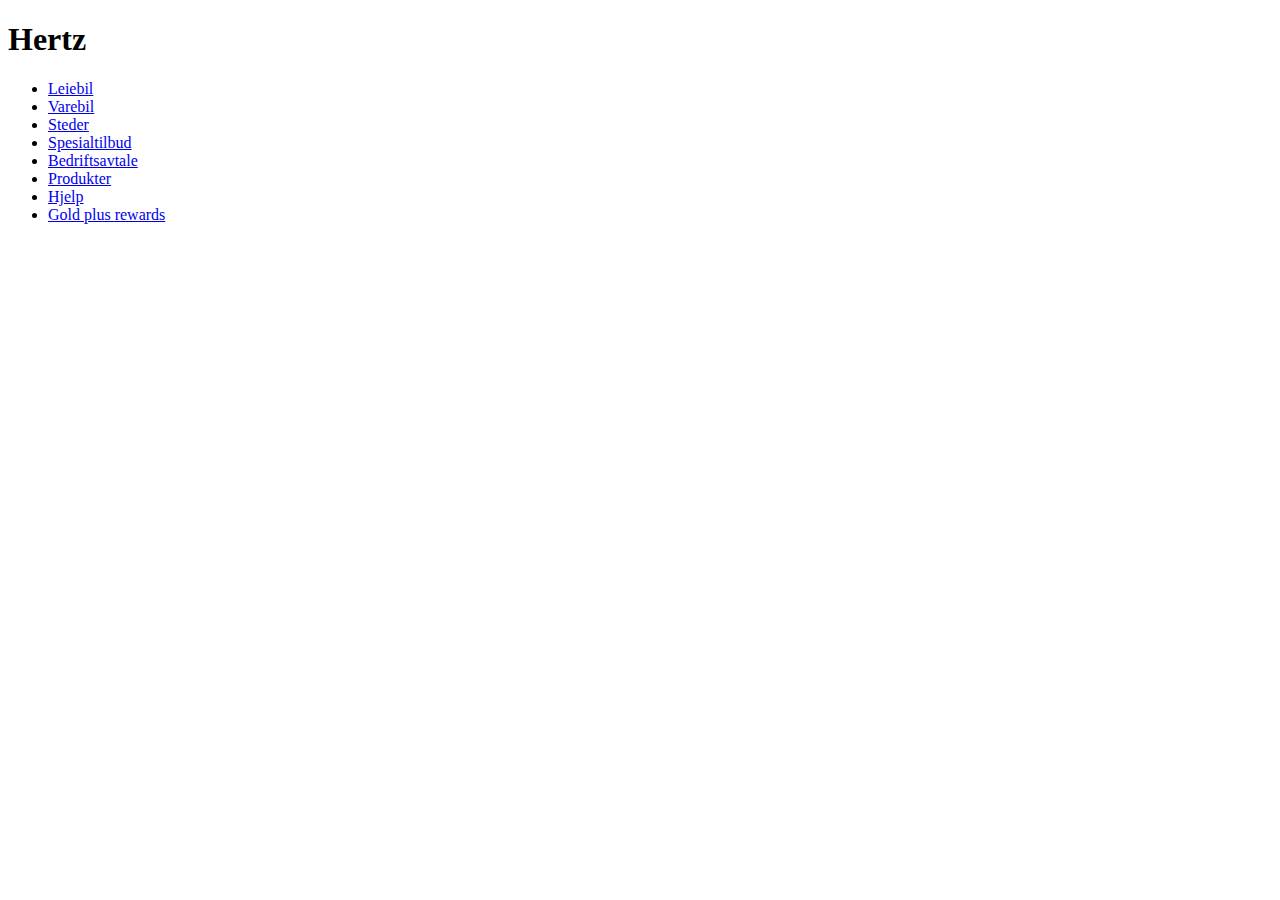
==== WebContent/index.html @ 775b5d7b "First commit" ====
<!DOCTYPE html>

<html>
<head>
    <link href="homepage.css" rel="stylesheet" type="text/css" />
    <meta charset="UTF-8">
    <title> Hertz </title>
</head>
    
    <h1> Hertz</h1>
    <div class = dropdown>
    <ul>
        <li><a href = #leiebil> Leiebil</a></li>
        
        <li><a href= #varebil>Varebil</a></li>
        <li><a href= #steder>Steder</a></li>
        <li><a href=#spesialtilbud>Spesialtilbud</a></li>
        <li><a href=#bedriftsavtale>Bedriftsavtale</a></li>
        <li><a href=#produkter>Produkter</a></li>
        <li><a href=#hjelo>Hjelp</a></li>
        <li><a href =#gold_plus>Gold plus rewards</a></li>
    </ul>
    </div>
<body>
    
</body>
</html>
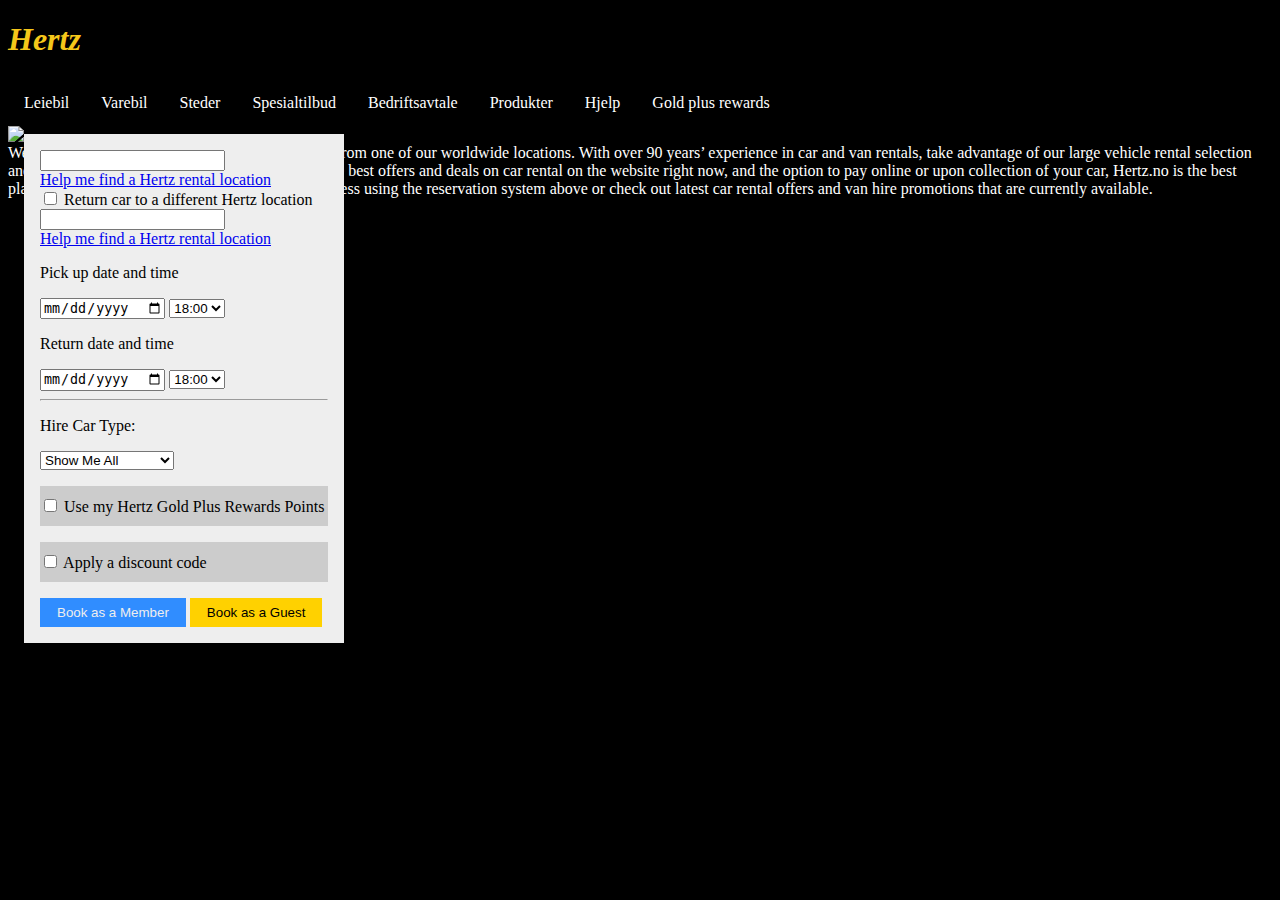
==== commit a6e9dec0: "Mange endringer er sikkert ikke helt i stil med universalt design, men er ett forsøk i alle fall" ====
--- a/WebContent/index.html
+++ b/WebContent/index.html
@@ -1,27 +1,180 @@
 <!DOCTYPE html>
 
 <html>
+
 <head>
     <link href="homepage.css" rel="stylesheet" type="text/css" />
-    <meta charset="UTF-8">
     <title> Hertz </title>
 </head>
-    
-    <h1> Hertz</h1>
-    <div class = dropdown>
-    <ul>
-        <li><a href = #leiebil> Leiebil</a></li>
-        
-        <li><a href= #varebil>Varebil</a></li>
-        <li><a href= #steder>Steder</a></li>
-        <li><a href=#spesialtilbud>Spesialtilbud</a></li>
-        <li><a href=#bedriftsavtale>Bedriftsavtale</a></li>
-        <li><a href=#produkter>Produkter</a></li>
-        <li><a href=#hjelo>Hjelp</a></li>
-        <li><a href =#gold_plus>Gold plus rewards</a></li>
-    </ul>
+
+<body>
+    <div class=logo_color>
+        <h1> Hertz</h1>
     </div>
-<body>
-    
+
+    <div class="dropdown">
+        <nav>
+            <ul>
+                <li><a href=#leiebil> Leiebil</a></li>
+                <li><a href=#varebil>Varebil</a></li>
+                <li><a href=#steder>Steder</a></li>
+                <li><a href=#spesialtilbud>Spesialtilbud</a></li>
+                <li><a href=#bedriftsavtale>Bedriftsavtale</a></li>
+                <li><a href=#produkter>Produkter</a></li>
+                <li><a href=#hjelo>Hjelp</a></li>
+                <li><a href=#gold_plus>Gold plus rewards</a></li>
+            </ul>
+        </nav>
+    </div>
+
+
+    <section id="main_content">
+        <img src="bilder/940x762-salg-norge-2020-eng.jpg" alt="bakgrunnsbilde" class="responsive">
+        <div class="rent_form">
+            <form>
+                <input type="text" name="location"><br>
+                <a href="#find">Help me find a Hertz rental location</a><br>
+                <input type="checkbox" name="return">
+                <label for="return">Return car to a different Hertz location</label><br>
+                <input type="text" name="return_location"><br>
+                <a href="#find">Help me find a Hertz rental location</a><br>
+                <p> Pick up date and time </p>
+                <input type="date">
+                <select name="pickupTime">
+                    <option value="00:00">00:00</option>
+                    <option value="00:30">00:30</option>
+                    <option value="01:00">01:00</option>
+                    <option value="01:30">01:30</option>
+                    <option value="02:00">02:00</option>
+                    <option value="02:30">02:30</option>
+                    <option value="03:00">03:00</option>
+                    <option value="03:30">03:30</option>
+                    <option value="04:00">04:00</option>
+                    <option value="04:30">04:30</option>
+                    <option value="05:00">05:00</option>
+                    <option value="05:30">05:30</option>
+                    <option value="06:00">06:00</option>
+                    <option value="06:30">06:30</option>
+                    <option value="07:00">07:00</option>
+                    <option value="07:30">07:30</option>
+                    <option value="08:00">08:00</option>
+                    <option value="08:30">08:30</option>
+                    <option value="09:00">09:00</option>
+                    <option value="09:30">09:30</option>
+                    <option value="10:00">10:00</option>
+                    <option value="10:30">10:30</option>
+                    <option value="11:00">11:00</option>
+                    <option value="11:30">11:30</option>
+                    <option value="12:00">12:00</option>
+                    <option value="12:30">12:30</option>
+                    <option value="13:00">13:00</option>
+                    <option value="13:30">13:30</option>
+                    <option value="14:00">14:00</option>
+                    <option value="14:30">14:30</option>
+                    <option value="15:00">15:00</option>
+                    <option value="15:30">15:30</option>
+                    <option value="16:00">16:00</option>
+                    <option value="16:30">16:30</option>
+                    <option value="17:00">17:00</option>
+                    <option value="17:30">17:30</option>
+                    <option selected="selected" value="18:00">18:00</option>
+                    <option value="18:30">18:30</option>
+                    <option value="19:00">19:00</option>
+                    <option value="19:30">19:30</option>
+                    <option value="20:00">20:00</option>
+                    <option value="20:30">20:30</option>
+                    <option value="21:00">21:00</option>
+                    <option value="21:30">21:30</option>
+                    <option value="22:00">22:00</option>
+                    <option value="22:30">22:30</option>
+                    <option value="23:00">23:00</option>
+                    <option value="23:30">23:30</option>
+                </select><br>
+                <p> Return date and time</p>
+                <input type="date">
+                <select name="dropOff">
+                    <option value="00:00">00:00</option>
+                    <option value="00:30">00:30</option>
+                    <option value="01:00">01:00</option>
+                    <option value="01:30">01:30</option>
+                    <option value="02:00">02:00</option>
+                    <option value="02:30">02:30</option>
+                    <option value="03:00">03:00</option>
+                    <option value="03:30">03:30</option>
+                    <option value="04:00">04:00</option>
+                    <option value="04:30">04:30</option>
+                    <option value="05:00">05:00</option>
+                    <option value="05:30">05:30</option>
+                    <option value="06:00">06:00</option>
+                    <option value="06:30">06:30</option>
+                    <option value="07:00">07:00</option>
+                    <option value="07:30">07:30</option>
+                    <option value="08:00">08:00</option>
+                    <option value="08:30">08:30</option>
+                    <option value="09:00">09:00</option>
+                    <option value="09:30">09:30</option>
+                    <option value="10:00">10:00</option>
+                    <option value="10:30">10:30</option>
+                    <option value="11:00">11:00</option>
+                    <option value="11:30">11:30</option>
+                    <option value="12:00">12:00</option>
+                    <option value="12:30">12:30</option>
+                    <option value="13:00">13:00</option>
+                    <option value="13:30">13:30</option>
+                    <option value="14:00">14:00</option>
+                    <option value="14:30">14:30</option>
+                    <option value="15:00">15:00</option>
+                    <option value="15:30">15:30</option>
+                    <option value="16:00">16:00</option>
+                    <option value="16:30">16:30</option>
+                    <option value="17:00">17:00</option>
+                    <option value="17:30">17:30</option>
+                    <option selected="selected" value="18:00">18:00</option>
+                    <option value="18:30">18:30</option>
+                    <option value="19:00">19:00</option>
+                    <option value="19:30">19:30</option>
+                    <option value="20:00">20:00</option>
+                    <option value="20:30">20:30</option>
+                    <option value="21:00">21:00</option>
+                    <option value="21:30">21:30</option>
+                    <option value="22:00">22:00</option>
+                    <option value="22:30">22:30</option>
+                    <option value="23:00">23:00</option>
+                    <option value="23:30">23:30</option>
+                </select>
+                <hr class=rounded>
+                <p> Hire Car Type:</p>
+                <select id="car-type" name="selectedCarType">
+					<option value="ACAR" selected="selected"> Show Me All</option>
+                    <option value="ACGO"></option>
+					<option value="AAUT">Automatic	</option>
+                    <option value="AEAM"> Dream Collection</option>
+                    <option value="AFMY"> Family Collection</option>
+                    <option value="AFUN">Fun Collection</option>
+                    <option value="AHPC"> Prestige Collection</option>
+                    <option value="AGRN"> Green Collection </option>
+                    <option value="ASUV"> SUVs </option>
+		        </select><br>
+                <p class="grey_box"><input type="checkbox" name="gold_plus"> Use my Hertz Gold Plus Rewards Points</p>
+                <p class="grey_box"><input type="checkbox" name="account_code"> Apply a discount code </p>
+                
+                <button type="button" class="primary">Book as a Member</button>
+                <button type="button" class="secondary"> Book as a Guest</button>
+                
+                
+            </form>
+
+        </div>
+    </section>
+
+
+
+    <div class=footer_text>
+        <footer>
+            Welcome to Hertz Car Hire. Rent a car online now from one of our worldwide locations. With over 90 years’ experience in car and van rentals, take advantage of our large vehicle rental selection and make your booking online instantly. With all the best offers and deals on car rental on the website right now, and the option to pay online or upon collection of your car, Hertz.no is the best place to book your car hire. Start your booking process using the reservation system above or check out latest car rental offers and van hire promotions that are currently available.
+        </footer>
+    </div>
+
 </body>
+
 </html>--- a/WebContent/homepage.css
+++ b/WebContent/homepage.css
@@ -0,0 +1,135 @@
+@charset "UTF-8";
+.frontpage{
+    background-color : black;
+    
+}
+
+.nav-dropdown {
+  position: relative;
+  display: inline-block;
+  
+}
+
+.nav-dropdown-content {
+  display: none;
+  position: absolute;
+  background-color: #f9f9f9;
+  min-width: 160px;
+  box-shadow: 0px 8px 16px 0px rgb(245, 199, 25);
+  padding: 12px 16px;
+  z-index: 1;
+}
+
+.nav-dropdown:hover .nav-dropdown-content {
+  display: block;
+  background-color: #f5c71a;
+}
+
+.logo_color {
+    font-style : italic;
+    font-weight : thick;
+    color : #f5c71a;
+}
+
+body{
+    background-color : black;
+}
+
+nav ul{
+ font-variant-caps : normal;
+  list-style-type: none;
+  margin: 0;
+  padding: 0;
+  overflow: hidden;
+  background-color: black;
+}
+
+nav li{
+     float: left;
+}
+
+nav li a {
+  display: block;
+  color: white;
+  text-align: center;
+  padding: 14px 16px;
+  text-decoration: none;
+}
+nav li a:hover {
+  background-color: #f5c71a;
+  color : black;
+}
+.footer_text{
+    color:white;
+}
+
+#main_content{
+    position: relative;  
+}
+
+.responsive{
+    width : 100%;
+    height : auto;
+}
+.rent_form{
+  padding : 1rem;
+  position: absolute;
+  background-color: #eee;
+  top: 8px;
+  left: 16px;
+}
+
+.section-dropdown {
+  position: relative;
+  display: inline-block;
+}
+
+.section-dropdown-content {
+  display: none;
+  position: absolute;
+  text-align: center;
+  background-color: #f9f9f9;
+  min-width: 80px;
+  box-shadow: 0px 8px 16px 0px rgba(0,0,0,0.2);
+  padding: 5px 3px;
+  z-index: 1;
+}
+
+.section-dropdown:hover .section-dropdown-content {
+  display: block;
+  background-color: #eee;
+  
+}
+
+button{
+    border-radius: 0px;
+    padding : 5px 15px;
+}
+
+button.primary:hover{
+    background-color: #eee;
+    border: 2px solid #308dff;
+    color : #308dff;
+}
+
+button.secondary:hover {
+    background-color: #222;
+    border: 2px solid #ffd100;
+    color : #ffd100;
+}
+
+button.primary {
+    color : #eee;
+    background-color: #308dff;
+    border: 2px solid #308dff;
+}
+button.secondary {
+    background-color: #ffd100;
+    color: #000;
+    border: 2px solid #ffd100;
+}
+
+.grey_box{
+    background-color: #ccc;
+    padding : 10px 4px 10px 0px;
+}
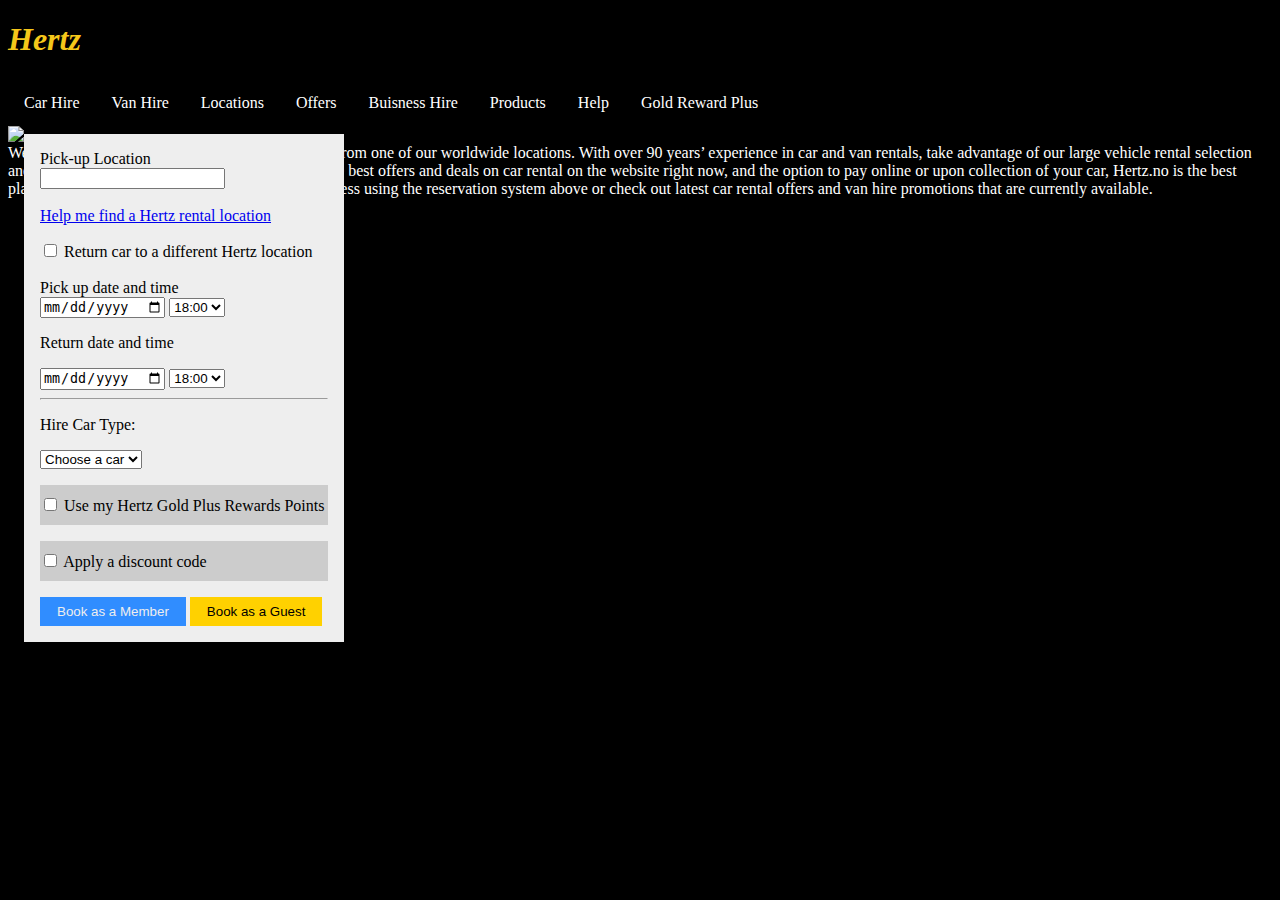
==== commit a60c16d4: "Oppdatert litt meir i indexen" ====
--- a/WebContent/index.html
+++ b/WebContent/index.html
@@ -3,6 +3,7 @@
 <html>
 
 <head>
+    <meta charset="UTF-8">
     <link href="homepage.css" rel="stylesheet" type="text/css" />
     <title> Hertz </title>
 </head>
@@ -15,159 +16,168 @@
     <div class="dropdown">
         <nav>
             <ul>
-                <li><a href=#leiebil> Leiebil</a></li>
-                <li><a href=#varebil>Varebil</a></li>
-                <li><a href=#steder>Steder</a></li>
-                <li><a href=#spesialtilbud>Spesialtilbud</a></li>
-                <li><a href=#bedriftsavtale>Bedriftsavtale</a></li>
-                <li><a href=#produkter>Produkter</a></li>
-                <li><a href=#hjelo>Hjelp</a></li>
-                <li><a href=#gold_plus>Gold plus rewards</a></li>
+                <li><a href=#leiebil> <label>Car Hire</label></a></li>
+                <li><a href=#varebil><label>Van Hire</label></a></li>
+                <li><a href=#steder><label>Locations</label></a></li>
+                <li><a href=#spesialtilbud><label>Offers</label></a></li>
+                <li><a href=#bedriftsavtale><label>Buisness Hire</label></a></li>
+                <li><a href=#produkter><label>Products</label></a></li>
+                <li><a href=#hjelo><label>Help</label></a></li>
+                <li><a href=#gold_plus><label>Gold Reward Plus</label></a></li>
             </ul>
         </nav>
     </div>
 
+<section id="main_content">
+    <img src="bilder/940x762-salg-norge-2020-eng.jpg" alt="bakgrunnsbilde" class="responsive">
+    <div class="rent_form">
+        <form>
+            
+            <label for="pick_up_location">Pick-up Location</label>
+            <br>
+            <input type="text" name="pick_up_location" id="pick_up_location">
+            <br><br>
+    
+            <a href="#find">Help me find a Hertz rental location</a>
+            <p>
+            <input type="checkbox" name="return_box" id="return_box">
+            <label for="return_box">Return car to a different Hertz location</label>
+            <br><br>
+          
+           
+            <label for="dateAndTimeToPickUp">Pick up date and time </label>
+            <br>
+            <input type="date" name="dateAndTimeToPickUp" id="dateAndTimeToPickUp">
+           
+            <select name="pickUpTime" id="pickUpTime">
+                <label for="pickUpTime">Clock to pick up</label>
+                <option value="00:00">00:00</option>
+                <option value="00:30">00:30</option>
+                <option value="01:00">01:00</option>
+                <option value="01:30">01:30</option>
+                <option value="02:00">02:00</option>
+                <option value="02:30">02:30</option>
+                <option value="03:00">03:00</option>
+                <option value="03:30">03:30</option>
+                <option value="04:00">04:00</option>
+                <option value="04:30">04:30</option>
+                <option value="05:00">05:00</option>
+                <option value="05:30">05:30</option>
+                <option value="06:00">06:00</option>
+                <option value="06:30">06:30</option>
+                <option value="07:00">07:00</option>
+                <option value="07:30">07:30</option>
+                <option value="08:00">08:00</option>
+                <option value="08:30">08:30</option>
+                <option value="09:00">09:00</option>
+                <option value="09:30">09:30</option>
+                <option value="10:00">10:00</option>
+                <option value="10:30">10:30</option>
+                <option value="11:00">11:00</option>
+                <option value="11:30">11:30</option>
+                <option value="12:00">12:00</option>
+                <option value="12:30">12:30</option>
+                <option value="13:00">13:00</option>
+                <option value="13:30">13:30</option>
+                <option value="14:00">14:00</option>
+                <option value="14:30">14:30</option>
+                <option value="15:00">15:00</option>
+                <option value="15:30">15:30</option>
+                <option value="16:00">16:00</option>
+                <option value="16:30">16:30</option>
+                <option value="17:00">17:00</option>
+                <option value="17:30">17:30</option>
+                <option selected="selected" value="18:00">18:00</option>
+                <option value="18:30">18:30</option>
+                <option value="19:00">19:00</option>
+                <option value="19:30">19:30</option>
+                <option value="20:00">20:00</option>
+                <option value="20:30">20:30</option>
+                <option value="21:00">21:00</option>
+                <option value="21:30">21:30</option>
+                <option value="22:00">22:00</option>
+                <option value="22:30">22:30</option>
+                <option value="23:00">23:00</option>
+                <option value="23:30">23:30</option>
+            </select>
+            <br>
+            <p> Return date and time</p>
+            <input type="date">
+            <select name="dropOff" id="dropOff">
+                <label for="dropOff">Clock to drop off</label>
+                <option value="00:00">00:00</option>
+                <option value="00:30">00:30</option>
+                <option value="01:00">01:00</option>
+                <option value="01:30">01:30</option>
+                <option value="02:00">02:00</option>
+                <option value="02:30">02:30</option>
+                <option value="03:00">03:00</option>
+                <option value="03:30">03:30</option>
+                <option value="04:00">04:00</option>
+                <option value="04:30">04:30</option>
+                <option value="05:00">05:00</option>
+                <option value="05:30">05:30</option>
+                <option value="06:00">06:00</option>
+                <option value="06:30">06:30</option>
+                <option value="07:00">07:00</option>
+                <option value="07:30">07:30</option>
+                <option value="08:00">08:00</option>
+                <option value="08:30">08:30</option>
+                <option value="09:00">09:00</option>
+                <option value="09:30">09:30</option>
+                <option value="10:00">10:00</option>
+                <option value="10:30">10:30</option>
+                <option value="11:00">11:00</option>
+                <option value="11:30">11:30</option>
+                <option value="12:00">12:00</option>
+                <option value="12:30">12:30</option>
+                <option value="13:00">13:00</option>
+                <option value="13:30">13:30</option>
+                <option value="14:00">14:00</option>
+                <option value="14:30">14:30</option>
+                <option value="15:00">15:00</option>
+                <option value="15:30">15:30</option>
+                <option value="16:00">16:00</option>
+                <option value="16:30">16:30</option>
+                <option value="17:00">17:00</option>
+                <option value="17:30">17:30</option>
+                <option selected="selected" value="18:00">18:00</option>
+                <option value="18:30">18:30</option>
+                <option value="19:00">19:00</option>
+                <option value="19:30">19:30</option>
+                <option value="20:00">20:00</option>
+                <option value="20:30">20:30</option>
+                <option value="21:00">21:00</option>
+                <option value="21:30">21:30</option>
+                <option value="22:00">22:00</option>
+                <option value="22:30">22:30</option>
+                <option value="23:00">23:00</option>
+                <option value="23:30">23:30</option>
+            </select>
+            <hr class=rounded>
+            <p> <label for="car-type">Hire Car Type:</label></p>
+            <select id="car-type" name="selectedCarType">
+                
+                <option value="0" selected="selected"> Choose a car</option>
+                <option value="A">Class A</option>
+                <option value="B">Class B </option>
+                <option value="C">Class C</option>
+                <option value="D">Class D</option>
+                <option value="E">Class E</option>
+            </select><br>
+            <p class="grey_box"><input type="checkbox" name="gold_plus" id="gold_plus">
+                <label for="gold_plus"> Use my Hertz Gold Plus Rewards Points</label>
+            </p>
+            <p class="grey_box"><input type="checkbox" name="account_code" id="account_code">
+                <label for="account_code"> Apply a discount code</label>
+            </p>
 
-    <section id="main_content">
-        <img src="bilder/940x762-salg-norge-2020-eng.jpg" alt="bakgrunnsbilde" class="responsive">
-        <div class="rent_form">
-            <form>
-                <input type="text" name="location"><br>
-                <a href="#find">Help me find a Hertz rental location</a><br>
-                <input type="checkbox" name="return">
-                <label for="return">Return car to a different Hertz location</label><br>
-                <input type="text" name="return_location"><br>
-                <a href="#find">Help me find a Hertz rental location</a><br>
-                <p> Pick up date and time </p>
-                <input type="date">
-                <select name="pickupTime">
-                    <option value="00:00">00:00</option>
-                    <option value="00:30">00:30</option>
-                    <option value="01:00">01:00</option>
-                    <option value="01:30">01:30</option>
-                    <option value="02:00">02:00</option>
-                    <option value="02:30">02:30</option>
-                    <option value="03:00">03:00</option>
-                    <option value="03:30">03:30</option>
-                    <option value="04:00">04:00</option>
-                    <option value="04:30">04:30</option>
-                    <option value="05:00">05:00</option>
-                    <option value="05:30">05:30</option>
-                    <option value="06:00">06:00</option>
-                    <option value="06:30">06:30</option>
-                    <option value="07:00">07:00</option>
-                    <option value="07:30">07:30</option>
-                    <option value="08:00">08:00</option>
-                    <option value="08:30">08:30</option>
-                    <option value="09:00">09:00</option>
-                    <option value="09:30">09:30</option>
-                    <option value="10:00">10:00</option>
-                    <option value="10:30">10:30</option>
-                    <option value="11:00">11:00</option>
-                    <option value="11:30">11:30</option>
-                    <option value="12:00">12:00</option>
-                    <option value="12:30">12:30</option>
-                    <option value="13:00">13:00</option>
-                    <option value="13:30">13:30</option>
-                    <option value="14:00">14:00</option>
-                    <option value="14:30">14:30</option>
-                    <option value="15:00">15:00</option>
-                    <option value="15:30">15:30</option>
-                    <option value="16:00">16:00</option>
-                    <option value="16:30">16:30</option>
-                    <option value="17:00">17:00</option>
-                    <option value="17:30">17:30</option>
-                    <option selected="selected" value="18:00">18:00</option>
-                    <option value="18:30">18:30</option>
-                    <option value="19:00">19:00</option>
-                    <option value="19:30">19:30</option>
-                    <option value="20:00">20:00</option>
-                    <option value="20:30">20:30</option>
-                    <option value="21:00">21:00</option>
-                    <option value="21:30">21:30</option>
-                    <option value="22:00">22:00</option>
-                    <option value="22:30">22:30</option>
-                    <option value="23:00">23:00</option>
-                    <option value="23:30">23:30</option>
-                </select><br>
-                <p> Return date and time</p>
-                <input type="date">
-                <select name="dropOff">
-                    <option value="00:00">00:00</option>
-                    <option value="00:30">00:30</option>
-                    <option value="01:00">01:00</option>
-                    <option value="01:30">01:30</option>
-                    <option value="02:00">02:00</option>
-                    <option value="02:30">02:30</option>
-                    <option value="03:00">03:00</option>
-                    <option value="03:30">03:30</option>
-                    <option value="04:00">04:00</option>
-                    <option value="04:30">04:30</option>
-                    <option value="05:00">05:00</option>
-                    <option value="05:30">05:30</option>
-                    <option value="06:00">06:00</option>
-                    <option value="06:30">06:30</option>
-                    <option value="07:00">07:00</option>
-                    <option value="07:30">07:30</option>
-                    <option value="08:00">08:00</option>
-                    <option value="08:30">08:30</option>
-                    <option value="09:00">09:00</option>
-                    <option value="09:30">09:30</option>
-                    <option value="10:00">10:00</option>
-                    <option value="10:30">10:30</option>
-                    <option value="11:00">11:00</option>
-                    <option value="11:30">11:30</option>
-                    <option value="12:00">12:00</option>
-                    <option value="12:30">12:30</option>
-                    <option value="13:00">13:00</option>
-                    <option value="13:30">13:30</option>
-                    <option value="14:00">14:00</option>
-                    <option value="14:30">14:30</option>
-                    <option value="15:00">15:00</option>
-                    <option value="15:30">15:30</option>
-                    <option value="16:00">16:00</option>
-                    <option value="16:30">16:30</option>
-                    <option value="17:00">17:00</option>
-                    <option value="17:30">17:30</option>
-                    <option selected="selected" value="18:00">18:00</option>
-                    <option value="18:30">18:30</option>
-                    <option value="19:00">19:00</option>
-                    <option value="19:30">19:30</option>
-                    <option value="20:00">20:00</option>
-                    <option value="20:30">20:30</option>
-                    <option value="21:00">21:00</option>
-                    <option value="21:30">21:30</option>
-                    <option value="22:00">22:00</option>
-                    <option value="22:30">22:30</option>
-                    <option value="23:00">23:00</option>
-                    <option value="23:30">23:30</option>
-                </select>
-                <hr class=rounded>
-                <p> Hire Car Type:</p>
-                <select id="car-type" name="selectedCarType">
-					<option value="ACAR" selected="selected"> Show Me All</option>
-                    <option value="ACGO"></option>
-					<option value="AAUT">Automatic	</option>
-                    <option value="AEAM"> Dream Collection</option>
-                    <option value="AFMY"> Family Collection</option>
-                    <option value="AFUN">Fun Collection</option>
-                    <option value="AHPC"> Prestige Collection</option>
-                    <option value="AGRN"> Green Collection </option>
-                    <option value="ASUV"> SUVs </option>
-		        </select><br>
-                <p class="grey_box"><input type="checkbox" name="gold_plus"> Use my Hertz Gold Plus Rewards Points</p>
-                <p class="grey_box"><input type="checkbox" name="account_code"> Apply a discount code </p>
-                
-                <button type="button" class="primary">Book as a Member</button>
-                <button type="button" class="secondary"> Book as a Guest</button>
-                
-                
-            </form>
+            <button type="button" class="primary">Book as a Member</button>
+            <button type="button" class="secondary"> Book as a Guest</button>
 
+        </form>
         </div>
     </section>
-
-
 
     <div class=footer_text>
         <footer>
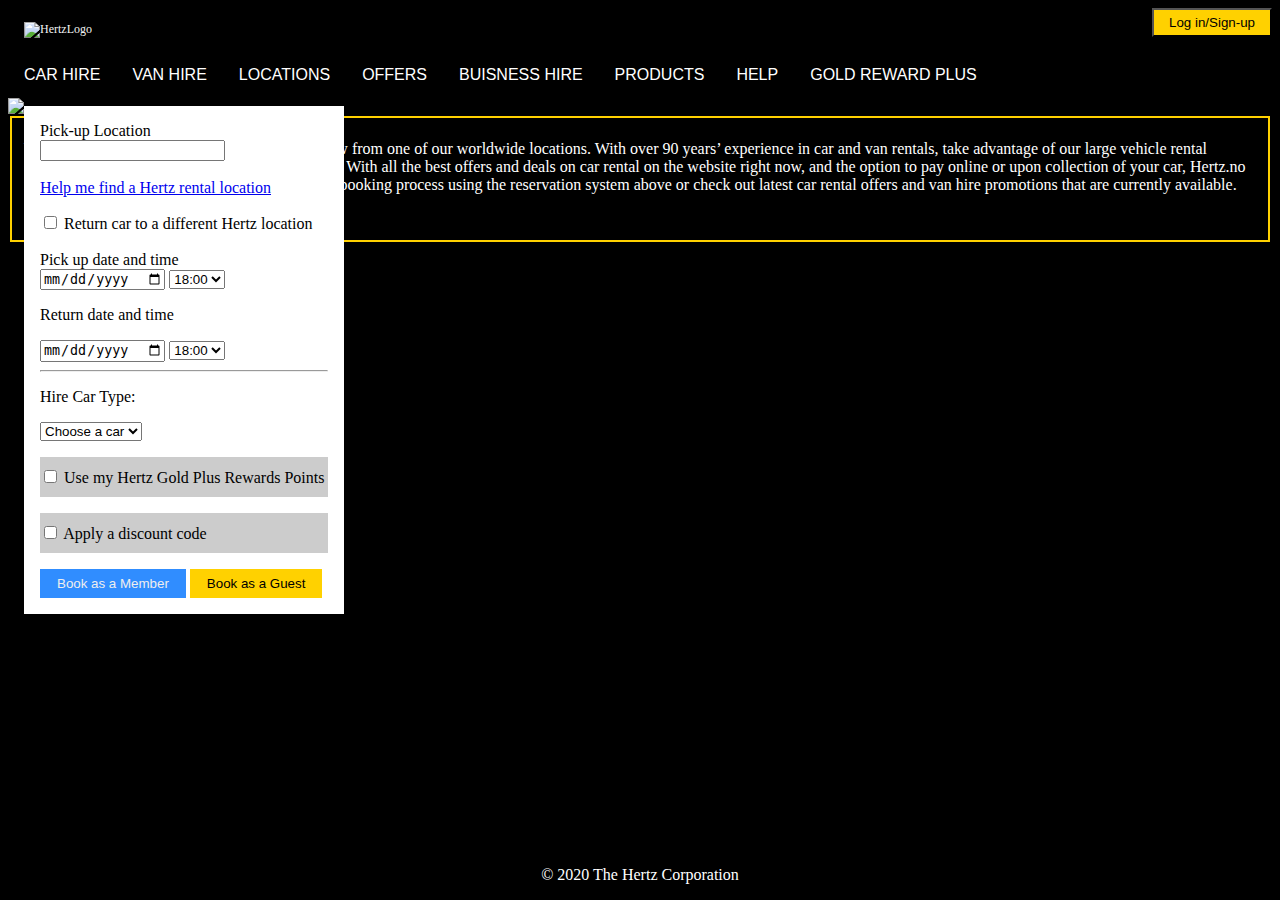
==== commit 93200479: "litt fargeendringer på box" ====
--- a/WebContent/index.html
+++ b/WebContent/index.html
@@ -9,181 +9,190 @@
 </head>
 
 <body>
-    <div class=logo_color>
-        <h1> Hertz</h1>
+
+    <div class="headernav">
+        <a href="index.html" class="logo"><img src="https://images.hertz.com/rac/misc/refresh09/logo_hertz_app.png" alt="HertzLogo"> </a>
+        <button type="button" class="log_in"> Log in/Sign-up</button>
     </div>
 
     <div class="dropdown">
         <nav>
             <ul>
                 <li><a href=#leiebil> <label>Car Hire</label></a></li>
-                <li><a href=#varebil><label>Van Hire</label></a></li>
-                <li><a href=#steder><label>Locations</label></a></li>
-                <li><a href=#spesialtilbud><label>Offers</label></a></li>
-                <li><a href=#bedriftsavtale><label>Buisness Hire</label></a></li>
-                <li><a href=#produkter><label>Products</label></a></li>
-                <li><a href=#hjelo><label>Help</label></a></li>
-                <li><a href=#gold_plus><label>Gold Reward Plus</label></a></li>
+                <li><a href="infopage.html"><label>Van Hire</label></a></li>
+                <li><a href="infopage.html"><label>Locations</label></a></li>
+                <li><a href="infopage.html"><label>Offers</label></a></li>
+                <li><a href="infopage.html"><label>Buisness Hire</label></a></li>
+                <li><a href="infopage.html"><label>Products</label></a></li>
+                <li><a href="infopage.html"><label>Help</label></a></li>
+                <li><a href="infopage.html"><label>Gold Reward Plus</label></a></li>
             </ul>
         </nav>
     </div>
 
-<section id="main_content">
-    <img src="bilder/940x762-salg-norge-2020-eng.jpg" alt="bakgrunnsbilde" class="responsive">
-    <div class="rent_form">
-        <form>
-            
-            <label for="pick_up_location">Pick-up Location</label>
-            <br>
-            <input type="text" name="pick_up_location" id="pick_up_location">
-            <br><br>
-    
-            <a href="#find">Help me find a Hertz rental location</a>
+    <section id="main_content">
+        <img src="bilder/940x762-salg-norge-2020-eng.jpg" alt="backgroundpicture" class="responsive">
+        <div class="rent_form">
+            <form>
+
+                <label for="pick_up_location">Pick-up Location</label>
+                <br>
+                <input type="text" name="pick_up_location" id="pick_up_location">
+                <br><br>
+
+                <a href="#find">Help me find a Hertz rental location</a>
+                <p>
+                    <input type="checkbox" name="return_box" id="return_box">
+                    <label for="return_box">Return car to a different Hertz location</label>
+                    <br><br>
+
+
+                    <label for="dateAndTimeToPickUp">Pick up date and time </label>
+                    <br>
+                    <input type="date" name="dateAndTimeToPickUp" id="dateAndTimeToPickUp">
+                    <select name="pickUpTime" id="pickUpTime">
+                        <label for="pickUpTime">Clock to pick up</label>
+                        <option value="00:00">00:00</option>
+                        <option value="00:30">00:30</option>
+                        <option value="01:00">01:00</option>
+                        <option value="01:30">01:30</option>
+                        <option value="02:00">02:00</option>
+                        <option value="02:30">02:30</option>
+                        <option value="03:00">03:00</option>
+                        <option value="03:30">03:30</option>
+                        <option value="04:00">04:00</option>
+                        <option value="04:30">04:30</option>
+                        <option value="05:00">05:00</option>
+                        <option value="05:30">05:30</option>
+                        <option value="06:00">06:00</option>
+                        <option value="06:30">06:30</option>
+                        <option value="07:00">07:00</option>
+                        <option value="07:30">07:30</option>
+                        <option value="08:00">08:00</option>
+                        <option value="08:30">08:30</option>
+                        <option value="09:00">09:00</option>
+                        <option value="09:30">09:30</option>
+                        <option value="10:00">10:00</option>
+                        <option value="10:30">10:30</option>
+                        <option value="11:00">11:00</option>
+                        <option value="11:30">11:30</option>
+                        <option value="12:00">12:00</option>
+                        <option value="12:30">12:30</option>
+                        <option value="13:00">13:00</option>
+                        <option value="13:30">13:30</option>
+                        <option value="14:00">14:00</option>
+                        <option value="14:30">14:30</option>
+                        <option value="15:00">15:00</option>
+                        <option value="15:30">15:30</option>
+                        <option value="16:00">16:00</option>
+                        <option value="16:30">16:30</option>
+                        <option value="17:00">17:00</option>
+                        <option value="17:30">17:30</option>
+                        <option selected="selected" value="18:00">18:00</option>
+                        <option value="18:30">18:30</option>
+                        <option value="19:00">19:00</option>
+                        <option value="19:30">19:30</option>
+                        <option value="20:00">20:00</option>
+                        <option value="20:30">20:30</option>
+                        <option value="21:00">21:00</option>
+                        <option value="21:30">21:30</option>
+                        <option value="22:00">22:00</option>
+                        <option value="22:30">22:30</option>
+                        <option value="23:00">23:00</option>
+                        <option value="23:30">23:30</option>
+                    </select>
+                    <br>
+
+                <p> Return date and time</p>
+                <input type="date">
+                <select name="dropOff" id="dropOff">
+                    <label for="dropOff">Clock to drop off</label>
+                    <option value="00:00">00:00</option>
+                    <option value="00:30">00:30</option>
+                    <option value="01:00">01:00</option>
+                    <option value="01:30">01:30</option>
+                    <option value="02:00">02:00</option>
+                    <option value="02:30">02:30</option>
+                    <option value="03:00">03:00</option>
+                    <option value="03:30">03:30</option>
+                    <option value="04:00">04:00</option>
+                    <option value="04:30">04:30</option>
+                    <option value="05:00">05:00</option>
+                    <option value="05:30">05:30</option>
+                    <option value="06:00">06:00</option>
+                    <option value="06:30">06:30</option>
+                    <option value="07:00">07:00</option>
+                    <option value="07:30">07:30</option>
+                    <option value="08:00">08:00</option>
+                    <option value="08:30">08:30</option>
+                    <option value="09:00">09:00</option>
+                    <option value="09:30">09:30</option>
+                    <option value="10:00">10:00</option>
+                    <option value="10:30">10:30</option>
+                    <option value="11:00">11:00</option>
+                    <option value="11:30">11:30</option>
+                    <option value="12:00">12:00</option>
+                    <option value="12:30">12:30</option>
+                    <option value="13:00">13:00</option>
+                    <option value="13:30">13:30</option>
+                    <option value="14:00">14:00</option>
+                    <option value="14:30">14:30</option>
+                    <option value="15:00">15:00</option>
+                    <option value="15:30">15:30</option>
+                    <option value="16:00">16:00</option>
+                    <option value="16:30">16:30</option>
+                    <option value="17:00">17:00</option>
+                    <option value="17:30">17:30</option>
+                    <option selected="selected" value="18:00">18:00</option>
+                    <option value="18:30">18:30</option>
+                    <option value="19:00">19:00</option>
+                    <option value="19:30">19:30</option>
+                    <option value="20:00">20:00</option>
+                    <option value="20:30">20:30</option>
+                    <option value="21:00">21:00</option>
+                    <option value="21:30">21:30</option>
+                    <option value="22:00">22:00</option>
+                    <option value="22:30">22:30</option>
+                    <option value="23:00">23:00</option>
+                    <option value="23:30">23:30</option>
+                </select>
+                <hr class=rounded>
+                <p> <label for="car-type">Hire Car Type:</label></p>
+                <select id="car-type" name="selectedCarType">
+
+                    <option value="0" selected="selected"> Choose a car</option>
+                    <option value="A">Class A</option>
+                    <option value="B">Class B </option>
+                    <option value="C">Class C</option>
+                    <option value="D">Class D</option>
+                    <option value="E">Class E</option>
+                </select><br>
+                <p class="grey_box"><input type="checkbox" name="gold_plus" id="gold_plus">
+                    <label for="gold_plus"> Use my Hertz Gold Plus Rewards Points</label>
+                </p>
+                <p class="grey_box"><input type="checkbox" name="account_code" id="account_code">
+                    <label for="account_code"> Apply a discount code</label>
+                </p>
+
+                <button type="button" class="primary">Book as a Member</button>
+                <button type="button" class="secondary"> Book as a Guest</button>
+
+            </form>
+        </div>
+    </section>
+    <fieldset class="fieldset">
+
+        <aside>
             <p>
-            <input type="checkbox" name="return_box" id="return_box">
-            <label for="return_box">Return car to a different Hertz location</label>
-            <br><br>
-          
-           
-            <label for="dateAndTimeToPickUp">Pick up date and time </label>
-            <br>
-            <input type="date" name="dateAndTimeToPickUp" id="dateAndTimeToPickUp">
-           
-            <select name="pickUpTime" id="pickUpTime">
-                <label for="pickUpTime">Clock to pick up</label>
-                <option value="00:00">00:00</option>
-                <option value="00:30">00:30</option>
-                <option value="01:00">01:00</option>
-                <option value="01:30">01:30</option>
-                <option value="02:00">02:00</option>
-                <option value="02:30">02:30</option>
-                <option value="03:00">03:00</option>
-                <option value="03:30">03:30</option>
-                <option value="04:00">04:00</option>
-                <option value="04:30">04:30</option>
-                <option value="05:00">05:00</option>
-                <option value="05:30">05:30</option>
-                <option value="06:00">06:00</option>
-                <option value="06:30">06:30</option>
-                <option value="07:00">07:00</option>
-                <option value="07:30">07:30</option>
-                <option value="08:00">08:00</option>
-                <option value="08:30">08:30</option>
-                <option value="09:00">09:00</option>
-                <option value="09:30">09:30</option>
-                <option value="10:00">10:00</option>
-                <option value="10:30">10:30</option>
-                <option value="11:00">11:00</option>
-                <option value="11:30">11:30</option>
-                <option value="12:00">12:00</option>
-                <option value="12:30">12:30</option>
-                <option value="13:00">13:00</option>
-                <option value="13:30">13:30</option>
-                <option value="14:00">14:00</option>
-                <option value="14:30">14:30</option>
-                <option value="15:00">15:00</option>
-                <option value="15:30">15:30</option>
-                <option value="16:00">16:00</option>
-                <option value="16:30">16:30</option>
-                <option value="17:00">17:00</option>
-                <option value="17:30">17:30</option>
-                <option selected="selected" value="18:00">18:00</option>
-                <option value="18:30">18:30</option>
-                <option value="19:00">19:00</option>
-                <option value="19:30">19:30</option>
-                <option value="20:00">20:00</option>
-                <option value="20:30">20:30</option>
-                <option value="21:00">21:00</option>
-                <option value="21:30">21:30</option>
-                <option value="22:00">22:00</option>
-                <option value="22:30">22:30</option>
-                <option value="23:00">23:00</option>
-                <option value="23:30">23:30</option>
-            </select>
-            <br>
-            <p> Return date and time</p>
-            <input type="date">
-            <select name="dropOff" id="dropOff">
-                <label for="dropOff">Clock to drop off</label>
-                <option value="00:00">00:00</option>
-                <option value="00:30">00:30</option>
-                <option value="01:00">01:00</option>
-                <option value="01:30">01:30</option>
-                <option value="02:00">02:00</option>
-                <option value="02:30">02:30</option>
-                <option value="03:00">03:00</option>
-                <option value="03:30">03:30</option>
-                <option value="04:00">04:00</option>
-                <option value="04:30">04:30</option>
-                <option value="05:00">05:00</option>
-                <option value="05:30">05:30</option>
-                <option value="06:00">06:00</option>
-                <option value="06:30">06:30</option>
-                <option value="07:00">07:00</option>
-                <option value="07:30">07:30</option>
-                <option value="08:00">08:00</option>
-                <option value="08:30">08:30</option>
-                <option value="09:00">09:00</option>
-                <option value="09:30">09:30</option>
-                <option value="10:00">10:00</option>
-                <option value="10:30">10:30</option>
-                <option value="11:00">11:00</option>
-                <option value="11:30">11:30</option>
-                <option value="12:00">12:00</option>
-                <option value="12:30">12:30</option>
-                <option value="13:00">13:00</option>
-                <option value="13:30">13:30</option>
-                <option value="14:00">14:00</option>
-                <option value="14:30">14:30</option>
-                <option value="15:00">15:00</option>
-                <option value="15:30">15:30</option>
-                <option value="16:00">16:00</option>
-                <option value="16:30">16:30</option>
-                <option value="17:00">17:00</option>
-                <option value="17:30">17:30</option>
-                <option selected="selected" value="18:00">18:00</option>
-                <option value="18:30">18:30</option>
-                <option value="19:00">19:00</option>
-                <option value="19:30">19:30</option>
-                <option value="20:00">20:00</option>
-                <option value="20:30">20:30</option>
-                <option value="21:00">21:00</option>
-                <option value="21:30">21:30</option>
-                <option value="22:00">22:00</option>
-                <option value="22:30">22:30</option>
-                <option value="23:00">23:00</option>
-                <option value="23:30">23:30</option>
-            </select>
-            <hr class=rounded>
-            <p> <label for="car-type">Hire Car Type:</label></p>
-            <select id="car-type" name="selectedCarType">
-                
-                <option value="0" selected="selected"> Choose a car</option>
-                <option value="A">Class A</option>
-                <option value="B">Class B </option>
-                <option value="C">Class C</option>
-                <option value="D">Class D</option>
-                <option value="E">Class E</option>
-            </select><br>
-            <p class="grey_box"><input type="checkbox" name="gold_plus" id="gold_plus">
-                <label for="gold_plus"> Use my Hertz Gold Plus Rewards Points</label>
-            </p>
-            <p class="grey_box"><input type="checkbox" name="account_code" id="account_code">
-                <label for="account_code"> Apply a discount code</label>
+                Welcome to Hertz Car Hire. Rent a car online now from one of our worldwide locations. With over 90 years’ experience in car and van rentals, take advantage of our large vehicle rental selection and make your booking online instantly. With all the best offers and deals on car rental on the website right now, and the option to pay online or upon collection of your car, Hertz.no is the best place to book your car hire. Start your booking process using the reservation system above or check out latest car rental offers and van hire promotions that are currently available.
             </p>
 
-            <button type="button" class="primary">Book as a Member</button>
-            <button type="button" class="secondary"> Book as a Guest</button>
+        </aside>
+    </fieldset>
 
-        </form>
-        </div>
-    </section>
-
-    <div class=footer_text>
-        <footer>
-            Welcome to Hertz Car Hire. Rent a car online now from one of our worldwide locations. With over 90 years’ experience in car and van rentals, take advantage of our large vehicle rental selection and make your booking online instantly. With all the best offers and deals on car rental on the website right now, and the option to pay online or upon collection of your car, Hertz.no is the best place to book your car hire. Start your booking process using the reservation system above or check out latest car rental offers and van hire promotions that are currently available.
-        </footer>
-    </div>
+    <footer>
+        <p>© 2020 The Hertz Corporation</p>
+    </footer>
 
 </body>
 
--- a/WebContent/homepage.css
+++ b/WebContent/homepage.css
@@ -1,135 +1,186 @@
 @charset "UTF-8";
-.frontpage{
-    background-color : black;
-    
+
+
+.headernav {
+    overflow: hidden;
+    background-color: #000;
+}
+
+.headernav a {
+    float: left;
+    color: #f2f2f2;
+    text-align: center;
+    padding: 14px 16px;
+    text-decoration: none;
+    font-size: 12px;
 }
 
 .nav-dropdown {
-  position: relative;
-  display: inline-block;
-  
+    position: relative;
+    display: inline-block;
+
 }
 
 .nav-dropdown-content {
-  display: none;
-  position: absolute;
-  background-color: #f9f9f9;
-  min-width: 160px;
-  box-shadow: 0px 8px 16px 0px rgb(245, 199, 25);
-  padding: 12px 16px;
-  z-index: 1;
+    display: none;
+    position: absolute;
+    background-color: #f9f9f9;
+    min-width: 160px;
+    box-shadow: 0px 8px 16px 0px rgb(245, 199, 25);
+    padding: 12px 16px;
+    z-index: 1;
 }
 
 .nav-dropdown:hover .nav-dropdown-content {
-  display: block;
-  background-color: #f5c71a;
+    display: block;
+    background-color: #f5c71a;
 }
 
-.logo_color {
-    font-style : italic;
-    font-weight : thick;
-    color : #f5c71a;
+body {
+    background-color: black;
 }
 
-body{
-    background-color : black;
+nav ul {
+    text-transform: uppercase;
+    font-family: Arial, Helvetica, sans-serif;
+    list-style-type: none;
+    margin: 0;
+    padding: 0;
+    overflow: hidden;
+    background-color: black;
 }
 
-nav ul{
- font-variant-caps : normal;
-  list-style-type: none;
-  margin: 0;
-  padding: 0;
-  overflow: hidden;
-  background-color: black;
-}
-
-nav li{
-     float: left;
+nav li {
+    float: left;
 }
 
 nav li a {
-  display: block;
-  color: white;
-  text-align: center;
-  padding: 14px 16px;
-  text-decoration: none;
-}
-nav li a:hover {
-  background-color: #f5c71a;
-  color : black;
-}
-.footer_text{
-    color:white;
+    display: block;
+    color: white;
+    text-align: center;
+    padding: 14px 16px;
+    text-decoration: none;
 }
 
-#main_content{
-    position: relative;  
+nav li a:hover {
+    background-color: #f5c71a;
+    color: #000;
 }
 
-.responsive{
-    width : 100%;
-    height : auto;
+footer {
+    background-color: #000;
+    position: fixed;
+    left: 0;
+    bottom: 0;
+    width: 100%;
+    color: white;
+    text-align: center;
 }
-.rent_form{
-  padding : 1rem;
-  position: absolute;
-  background-color: #eee;
-  top: 8px;
-  left: 16px;
+
+aside {
+    position: bottom;
+    background-color: none;
+    color: #fff;
+    width: 100%;
+    padding-bottom: 20px;
+
+}
+
+
+.fieldset {
+    border: 2px solid  #ffd100;
+
+}
+
+#main_content {
+    position: relative;
+}
+
+.responsive {
+    width: 100%;
+    height: auto;
+}
+
+.rent_form {
+    padding: 1rem;
+    position: absolute;
+    background-color: #fff;
+    top: 8px;
+    left: 16px;
 }
 
 .section-dropdown {
-  position: relative;
-  display: inline-block;
+    position: relative;
+    display: inline-block;
 }
 
 .section-dropdown-content {
-  display: none;
-  position: absolute;
-  text-align: center;
-  background-color: #f9f9f9;
-  min-width: 80px;
-  box-shadow: 0px 8px 16px 0px rgba(0,0,0,0.2);
-  padding: 5px 3px;
-  z-index: 1;
+    display: none;
+    position: absolute;
+    text-align: center;
+    background-color: #f9f9f9;
+    min-width: 80px;
+    box-shadow: 0px 8px 16px 0px rgba(0, 0, 0, 0.2);
+    padding: 5px 3px;
+    z-index: 1;
 }
 
 .section-dropdown:hover .section-dropdown-content {
-  display: block;
-  background-color: #eee;
-  
+    display: block;
+    background-color: #eee;
+
 }
 
-button{
+button {
     border-radius: 0px;
-    padding : 5px 15px;
+    padding: 5px 15px;
 }
 
-button.primary:hover{
+button.primary:hover {
     background-color: #eee;
     border: 2px solid #308dff;
-    color : #308dff;
+    color: #308dff;
 }
 
 button.secondary:hover {
     background-color: #222;
     border: 2px solid #ffd100;
-    color : #ffd100;
+    color: #ffd100;
 }
 
 button.primary {
-    color : #eee;
+    color: #eee;
     background-color: #308dff;
     border: 2px solid #308dff;
 }
+
 button.secondary {
     background-color: #ffd100;
     color: #000;
     border: 2px solid #ffd100;
 }
 
-.grey_box{
+.grey_box {
     background-color: #ccc;
-    padding : 10px 4px 10px 0px;
+    padding: 10px 4px 10px 0px;
 }
+
+
+button.log_in{
+    background-color: #ffd100;
+    float: right;
+    color: #000;
+}
+
+button.log_in:hover{
+    background-color: #000;
+    color : #ffd100;
+    
+}
+
+.info_page {
+    font-size: 13px;
+    text-align: center;
+    color: #eee;
+
+}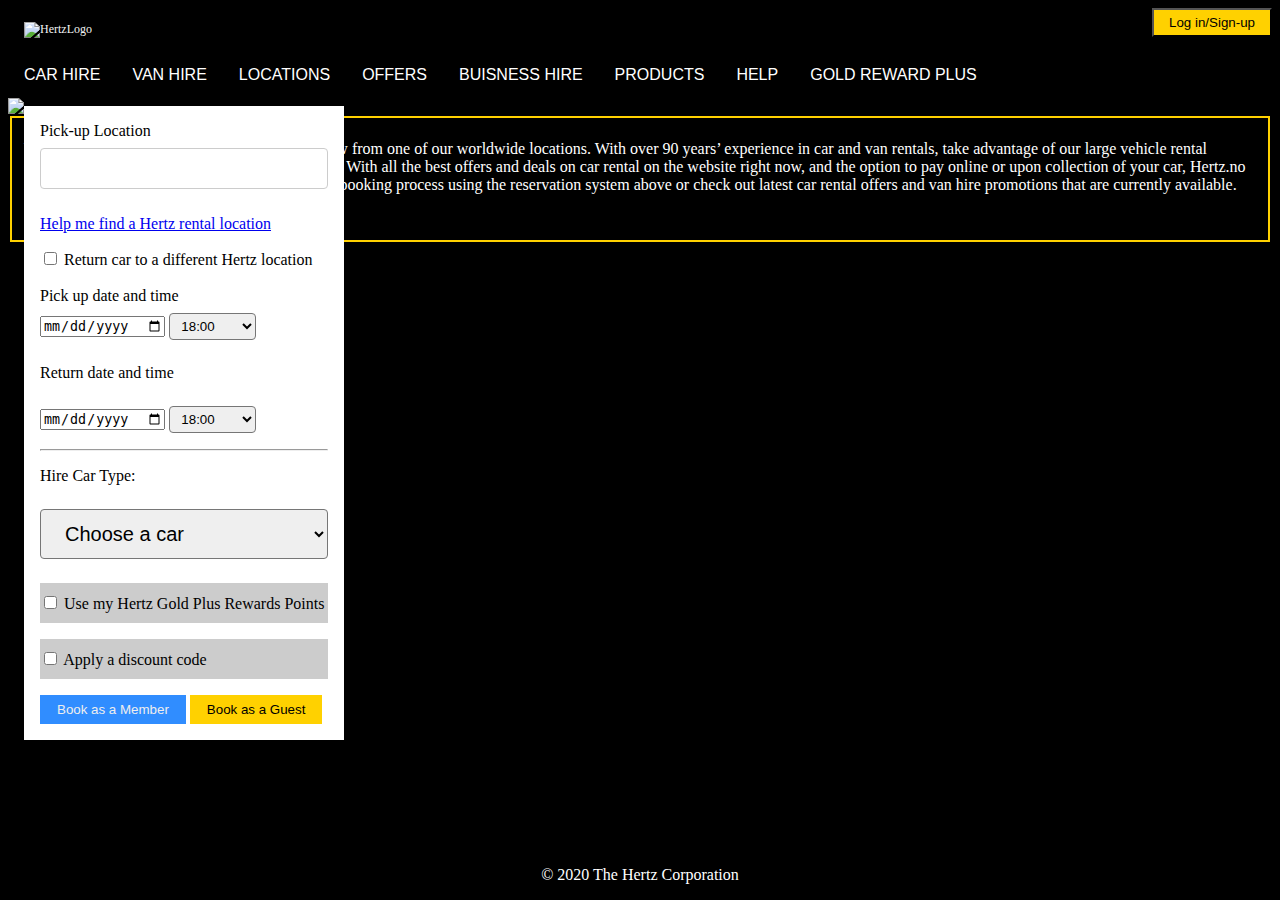
==== commit 86dd5ba2: "ordnet litt med de bokse-størrelsene" ====
--- a/WebContent/index.html
+++ b/WebContent/index.html
@@ -37,9 +37,10 @@
 
                 <label for="pick_up_location">Pick-up Location</label>
                 <br>
-                <input type="text" name="pick_up_location" id="pick_up_location">
+              
+                <input type="text" name="pick_up_location" id="pick_up_location" class="input_text">
                 <br><br>
-
+               
                 <a href="#find">Help me find a Hertz rental location</a>
                 <p>
                     <input type="checkbox" name="return_box" id="return_box">
@@ -50,7 +51,7 @@
                     <label for="dateAndTimeToPickUp">Pick up date and time </label>
                     <br>
                     <input type="date" name="dateAndTimeToPickUp" id="dateAndTimeToPickUp">
-                    <select name="pickUpTime" id="pickUpTime">
+                    <select name="pickUpTime" id="pickUpTime" class="clock">
                         <label for="pickUpTime">Clock to pick up</label>
                         <option value="00:00">00:00</option>
                         <option value="00:30">00:30</option>
@@ -105,7 +106,7 @@
 
                 <p> Return date and time</p>
                 <input type="date">
-                <select name="dropOff" id="dropOff">
+                <select name="dropOff" id="dropOff" class="clock">
                     <label for="dropOff">Clock to drop off</label>
                     <option value="00:00">00:00</option>
                     <option value="00:30">00:30</option>
@@ -158,7 +159,7 @@
                 </select>
                 <hr class=rounded>
                 <p> <label for="car-type">Hire Car Type:</label></p>
-                <select id="car-type" name="selectedCarType">
+                <select id="car-type" name="selectedCarType" class="car">
 
                     <option value="0" selected="selected"> Choose a car</option>
                     <option value="A">Class A</option>
--- a/WebContent/homepage.css
+++ b/WebContent/homepage.css
@@ -88,7 +88,7 @@
 
 
 .fieldset {
-    border: 2px solid  #ffd100;
+    border: 2px solid #ffd100;
 
 }
 
@@ -166,16 +166,16 @@
 }
 
 
-button.log_in{
+button.log_in {
     background-color: #ffd100;
     float: right;
     color: #000;
 }
 
-button.log_in:hover{
+button.log_in:hover {
     background-color: #000;
-    color : #ffd100;
-    
+    color: #ffd100;
+
 }
 
 .info_page {
@@ -183,4 +183,33 @@
     text-align: center;
     color: #eee;
 
+}
+
+input[type=text] {
+    width: 100%;
+    padding: 12px 20px;
+    margin: 8px 0;
+    display: inline-block;
+    border: 1px solid #ccc;
+    border-radius: 4px;
+    box-sizing: border-box;
+}
+
+select.clock {
+    width: 30%;
+    padding: 4px 7px;
+    margin: 8px 0;
+    display: inline-block;
+    border-radius: 4px;
+    box-sizing: border-box;
+}
+
+select.car{
+    font-size: 20px;
+    width: 100%;
+    padding: 12px 20px;
+    margin: 8px 0;
+    display: inline-block;
+    border-radius: 4px;
+    box-sizing: border-box;
 }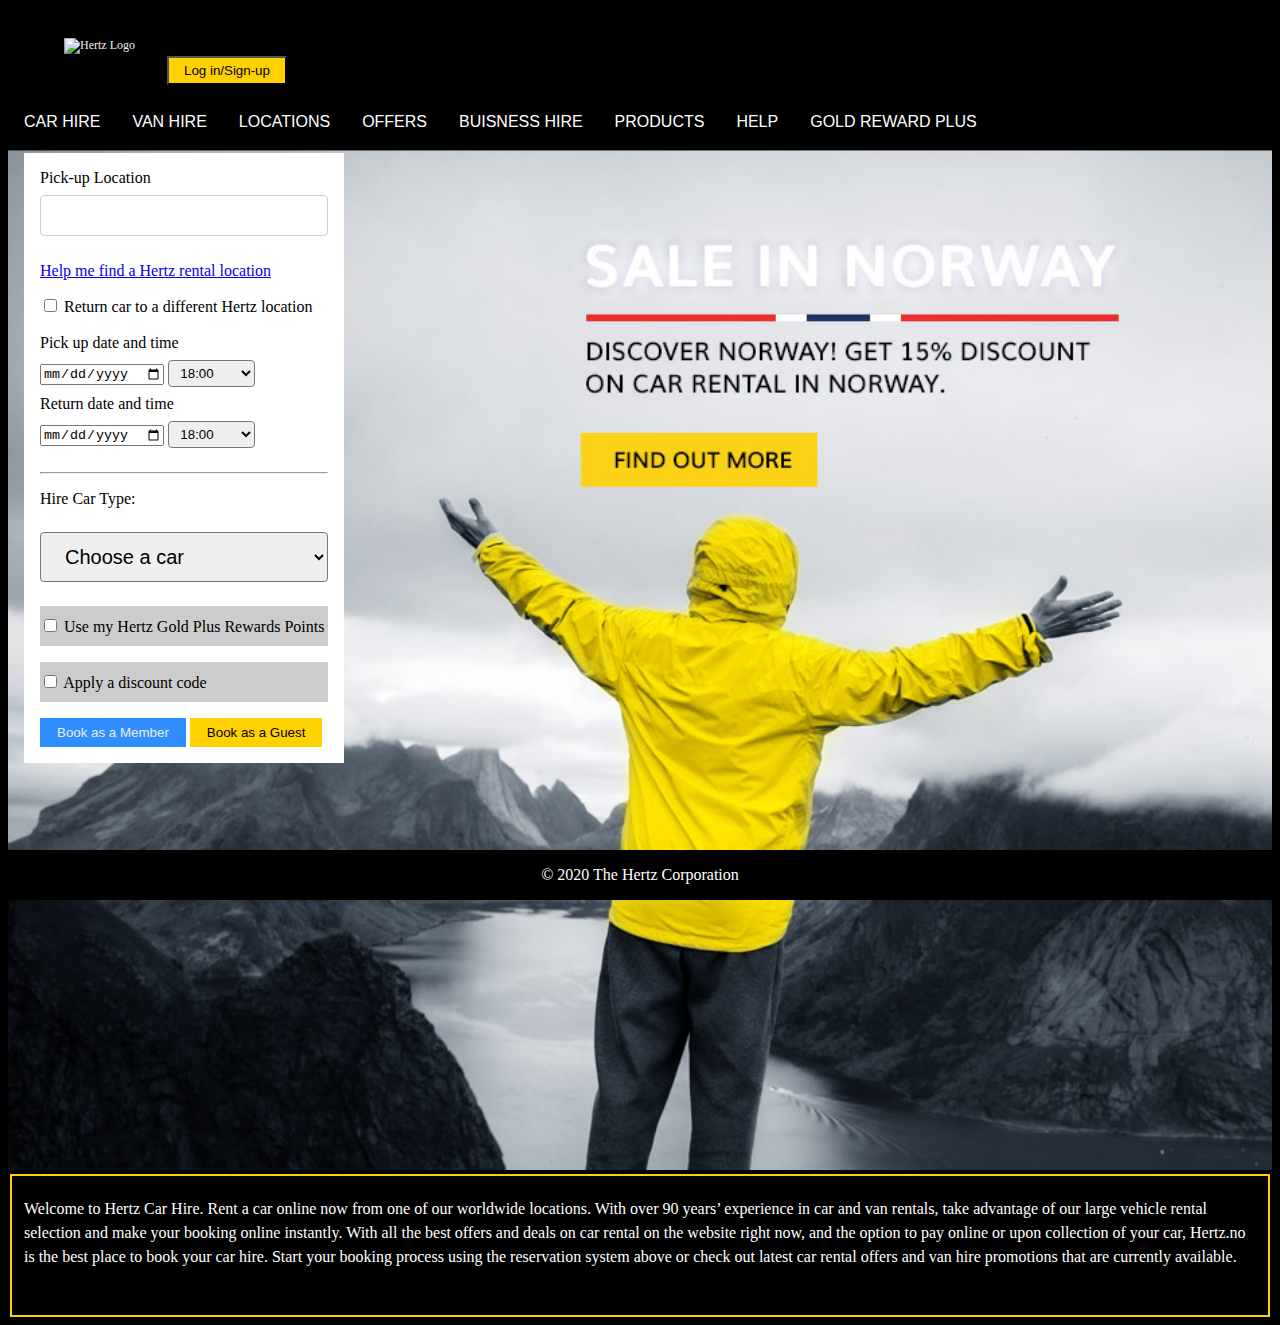
==== commit 9f39f7fb: "Lagt inn resten vet ikke om det er nok" ====
--- a/WebContent/index.html
+++ b/WebContent/index.html
@@ -1,24 +1,26 @@
 <!DOCTYPE html>
 
-<html>
+<html lang="en">
 
 <head>
     <meta charset="UTF-8">
-    <link href="homepage.css" rel="stylesheet" type="text/css" />
+    <link href="stylesheet.css" rel="stylesheet" type="text/css" />
     <title> Hertz </title>
 </head>
 
 <body>
 
     <div class="headernav">
-        <a href="index.html" class="logo"><img src="https://images.hertz.com/rac/misc/refresh09/logo_hertz_app.png" alt="HertzLogo"> </a>
-        <button type="button" class="log_in"> Log in/Sign-up</button>
+        <ul>
+            <li><a href="index.html" class="logo"><img src="https://images.hertz.com/rac/misc/refresh09/logo_hertz_app.png" alt="Hertz Logo"> </a></li>
+            <li><a href="infopage.html"><button type="button" class="log_in"> Log in/Sign-up</button></a></li>
+        </ul>
     </div>
 
     <div class="dropdown">
         <nav>
             <ul>
-                <li><a href=#leiebil> <label>Car Hire</label></a></li>
+                <li><a href="vehicle.html"> <label>Car Hire</label></a></li>
                 <li><a href="infopage.html"><label>Van Hire</label></a></li>
                 <li><a href="infopage.html"><label>Locations</label></a></li>
                 <li><a href="infopage.html"><label>Offers</label></a></li>
@@ -31,16 +33,16 @@
     </div>
 
     <section id="main_content">
-        <img src="bilder/940x762-salg-norge-2020-eng.jpg" alt="backgroundpicture" class="responsive">
+        <img src="bilder/940x762-salg-norge-2020-eng.jpg" alt="A person with yellow raincoat looking at a fjord" class="responsive">
         <div class="rent_form">
             <form>
 
                 <label for="pick_up_location">Pick-up Location</label>
                 <br>
-              
+
                 <input type="text" name="pick_up_location" id="pick_up_location" class="input_text">
                 <br><br>
-               
+
                 <a href="#find">Help me find a Hertz rental location</a>
                 <p>
                     <input type="checkbox" name="return_box" id="return_box">
@@ -104,63 +106,63 @@
                     </select>
                     <br>
 
-                <p> Return date and time</p>
-                <input type="date">
-                <select name="dropOff" id="dropOff" class="clock">
-                    <label for="dropOff">Clock to drop off</label>
-                    <option value="00:00">00:00</option>
-                    <option value="00:30">00:30</option>
-                    <option value="01:00">01:00</option>
-                    <option value="01:30">01:30</option>
-                    <option value="02:00">02:00</option>
-                    <option value="02:30">02:30</option>
-                    <option value="03:00">03:00</option>
-                    <option value="03:30">03:30</option>
-                    <option value="04:00">04:00</option>
-                    <option value="04:30">04:30</option>
-                    <option value="05:00">05:00</option>
-                    <option value="05:30">05:30</option>
-                    <option value="06:00">06:00</option>
-                    <option value="06:30">06:30</option>
-                    <option value="07:00">07:00</option>
-                    <option value="07:30">07:30</option>
-                    <option value="08:00">08:00</option>
-                    <option value="08:30">08:30</option>
-                    <option value="09:00">09:00</option>
-                    <option value="09:30">09:30</option>
-                    <option value="10:00">10:00</option>
-                    <option value="10:30">10:30</option>
-                    <option value="11:00">11:00</option>
-                    <option value="11:30">11:30</option>
-                    <option value="12:00">12:00</option>
-                    <option value="12:30">12:30</option>
-                    <option value="13:00">13:00</option>
-                    <option value="13:30">13:30</option>
-                    <option value="14:00">14:00</option>
-                    <option value="14:30">14:30</option>
-                    <option value="15:00">15:00</option>
-                    <option value="15:30">15:30</option>
-                    <option value="16:00">16:00</option>
-                    <option value="16:30">16:30</option>
-                    <option value="17:00">17:00</option>
-                    <option value="17:30">17:30</option>
-                    <option selected="selected" value="18:00">18:00</option>
-                    <option value="18:30">18:30</option>
-                    <option value="19:00">19:00</option>
-                    <option value="19:30">19:30</option>
-                    <option value="20:00">20:00</option>
-                    <option value="20:30">20:30</option>
-                    <option value="21:00">21:00</option>
-                    <option value="21:30">21:30</option>
-                    <option value="22:00">22:00</option>
-                    <option value="22:30">22:30</option>
-                    <option value="23:00">23:00</option>
-                    <option value="23:30">23:30</option>
-                </select>
-                <hr class=rounded>
+                    <label for="dateAndTimeReturn">Return date and time</label>
+                    <br>
+                    <input type="date" name="dateAndTimeReturn" id="dateAndTimeReturn">
+                    <select name="dropOff" id="dropOff" class="clock">
+                        <label for="dropOff">Clock to drop off</label>
+                        <option value="00:00">00:00</option>
+                        <option value="00:30">00:30</option>
+                        <option value="01:00">01:00</option>
+                        <option value="01:30">01:30</option>
+                        <option value="02:00">02:00</option>
+                        <option value="02:30">02:30</option>
+                        <option value="03:00">03:00</option>
+                        <option value="03:30">03:30</option>
+                        <option value="04:00">04:00</option>
+                        <option value="04:30">04:30</option>
+                        <option value="05:00">05:00</option>
+                        <option value="05:30">05:30</option>
+                        <option value="06:00">06:00</option>
+                        <option value="06:30">06:30</option>
+                        <option value="07:00">07:00</option>
+                        <option value="07:30">07:30</option>
+                        <option value="08:00">08:00</option>
+                        <option value="08:30">08:30</option>
+                        <option value="09:00">09:00</option>
+                        <option value="09:30">09:30</option>
+                        <option value="10:00">10:00</option>
+                        <option value="10:30">10:30</option>
+                        <option value="11:00">11:00</option>
+                        <option value="11:30">11:30</option>
+                        <option value="12:00">12:00</option>
+                        <option value="12:30">12:30</option>
+                        <option value="13:00">13:00</option>
+                        <option value="13:30">13:30</option>
+                        <option value="14:00">14:00</option>
+                        <option value="14:30">14:30</option>
+                        <option value="15:00">15:00</option>
+                        <option value="15:30">15:30</option>
+                        <option value="16:00">16:00</option>
+                        <option value="16:30">16:30</option>
+                        <option value="17:00">17:00</option>
+                        <option value="17:30">17:30</option>
+                        <option selected="selected" value="18:00">18:00</option>
+                        <option value="18:30">18:30</option>
+                        <option value="19:00">19:00</option>
+                        <option value="19:30">19:30</option>
+                        <option value="20:00">20:00</option>
+                        <option value="20:30">20:30</option>
+                        <option value="21:00">21:00</option>
+                        <option value="21:30">21:30</option>
+                        <option value="22:00">22:00</option>
+                        <option value="22:30">22:30</option>
+                        <option value="23:00">23:00</option>
+                        <option value="23:30">23:30</option>
+                    </select>
+                    <hr class=rounded>
                 <p> <label for="car-type">Hire Car Type:</label></p>
                 <select id="car-type" name="selectedCarType" class="car">
-
                     <option value="0" selected="selected"> Choose a car</option>
                     <option value="A">Class A</option>
                     <option value="B">Class B </option>
--- a/WebContent/stylesheet.css
+++ b/WebContent/stylesheet.css
@@ -0,0 +1,333 @@
+@charset "UTF-8";
+
+
+.headernav {
+    overflow: hidden;
+    background-color: #000;
+}
+
+.headernav a {
+    float: left;
+    color: #f2f2f2;
+    text-align: center;
+    padding: 14px 16px;
+    text-decoration: none;
+    font-size: 12px;
+}
+
+.nav-dropdown {
+    position: relative;
+    display: inline-block;
+
+}
+
+.nav-dropdown-content {
+    display: none;
+    position: absolute;
+    background-color: #f9f9f9;
+    min-width: 160px;
+    box-shadow: 0px 8px 16px 0px rgb(245, 199, 25);
+    padding: 12px 16px;
+    z-index: 1;
+}
+
+.nav-dropdown:hover .nav-dropdown-content {
+    display: block;
+    background-color: #f5c71a;
+}
+
+body {
+    background-color: black;
+}
+
+nav ul {
+    text-transform: uppercase;
+    font-family: Arial, Helvetica, sans-serif;
+    list-style-type: none;
+    margin: 0;
+    padding: 0;
+    overflow: hidden;
+    background-color: black;
+}
+
+nav li {
+    float: left;
+}
+
+nav li a {
+    display: block;
+    color: white;
+    text-align: center;
+    padding: 14px 16px;
+    text-decoration: none;
+}
+
+nav li a:hover {
+    background-color: #f5c71a;
+    color: #000;
+}
+
+footer {
+    background-color: #000;
+    position: fixed;
+    left: 0;
+    bottom: 0;
+    width: 100%;
+    color: white;
+    text-align: center;
+}
+
+aside {
+    position: bottom;
+    background-color: none;
+    color: #fff;
+    width: 100%;
+    padding-bottom: 20px;
+    line-height: 1.5;
+
+}
+
+
+.fieldset {
+    border: 2px solid #ffd100;
+
+}
+
+#main_content {
+    position: relative;
+}
+
+.responsive {
+    width: 100%;
+    height: auto;
+}
+
+.rent_form {
+    padding: 1rem;
+    position: absolute;
+    background-color: #fff;
+    top: 8px;
+    left: 16px;
+}
+
+*,
+*:before,
+*:after {
+    box-sizing: inherit
+}
+
+.section-dropdown {
+    position: relative;
+    display: inline-block;
+}
+
+.section-dropdown-content {
+    display: none;
+    position: absolute;
+    text-align: center;
+    background-color: #f9f9f9;
+    min-width: 80px;
+    box-shadow: 0px 8px 16px 0px rgba(0, 0, 0, 0.2);
+    padding: 5px 3px;
+    z-index: 1;
+}
+
+.section-dropdown:hover .section-dropdown-content {
+    display: block;
+    background-color: #eee;
+
+}
+
+input[type=text] {
+    width: 100%;
+    padding: 12px 20px;
+    margin: 8px 0;
+    display: inline-block;
+    border: 1px solid #ccc;
+    border-radius: 4px;
+    box-sizing: border-box;
+}
+
+select.clock {
+    width: 30%;
+    padding: 4px 7px;
+    margin: 8px 0;
+    display: inline-block;
+    border-radius: 4px;
+    box-sizing: border-box;
+}
+
+select.car {
+    font-size: 20px;
+    width: 100%;
+    padding: 12px 20px;
+    margin: 8px 0;
+    display: inline-block;
+    border-radius: 4px;
+    box-sizing: border-box;
+}
+
+button {
+    border-radius: 0px;
+    padding: 5px 15px;
+}
+
+button.primary:hover {
+    background-color: #eee;
+    border: 2px solid #308dff;
+    color: #308dff;
+}
+
+button.secondary:hover {
+    background-color: #222;
+    border: 2px solid #ffd100;
+    color: #ffd100;
+}
+
+button.primary {
+    color: #eee;
+    background-color: #308dff;
+    border: 2px solid #308dff;
+}
+
+button.secondary {
+    background-color: #ffd100;
+    color: #000;
+    border: 2px solid #ffd100;
+}
+
+.grey_box {
+    background-color: #ccc;
+    padding: 10px 4px 10px 0px;
+}
+
+
+button.log_in {
+    background-color: #ffd100;
+    float: right;
+    color: #000;
+}
+
+button.log_in:hover {
+    background-color: #000;
+    color: #ffd100;
+
+}
+
+section ul {
+    font-family: Arial, Helvetica, sans-serif;
+    list-style-type: none;
+    margin: 0 auto;
+    padding: 0;
+    overflow: hidden;
+
+}
+
+section li {
+    float: left;
+    padding: 10px;
+}
+
+section li a {
+    color: #000;
+    cursor: pointer;
+    display: block;
+    font-family: Ride, Montserrat, Trebuchet MS;
+    font-style: normal;
+    font-weight: bold;
+    padding: 8px 0;
+    text-align: center;
+    text-decoration: none;
+    outline: none;
+    float: center;
+    width: 100%;
+
+
+}
+
+
+button.list:hover {
+    background-color: #000;
+    color: #ffd100;
+    border: 2px solid #000;
+}
+
+button.list:focus {
+    background-color: #ffd100;
+    color: #000;
+    border: 2px solid #ffd100;
+}
+
+.vehicle_page {
+    background-color: #fff;
+
+}
+
+table {
+    margin-left: auto;
+    margin-right: auto;
+    border: 2px solid #000;
+}
+
+.cars_image {
+    max-width: 50%;
+    max-height: 50%;
+}
+
+.cars_image:hover {
+    visibility: visible;
+}
+
+@media only screen and (min-width: 800px) {
+    .grid-container {
+        display: grid;
+        grid-template-columns: 25% 25% 25% 25%;
+        grid-gap: 10px;
+        background-color: #fff;
+        padding: 10px;
+
+    }
+
+    .grid-container > div {
+        background-color: rgba(255, 255, 255, 0.8);
+        text-align: center;
+        padding: 20px 0;
+        font-size: 30px;
+    }
+}
+
+td {
+    font-size: 20px;
+    text-align: center;
+}
+
+.tooltip {
+    position: relative;
+    display: inline-block;
+    border-bottom: 1px dotted black;
+}
+
+.tooltip .tooltiptext {
+    visibility: hidden;
+    width: 120px;
+    background-color: black;
+    color: #fff;
+    text-align: center;
+    border-radius: 6px;
+    padding: 5px 0;
+
+    /* Position the tooltip */
+    position: absolute;
+    z-index: 1;
+}
+
+.tooltip:hover .tooltiptext {
+    visibility: visible;
+}
+
+.info_page {
+    font-size: 13px;
+    text-align: center;
+    color: #eee;
+
+}